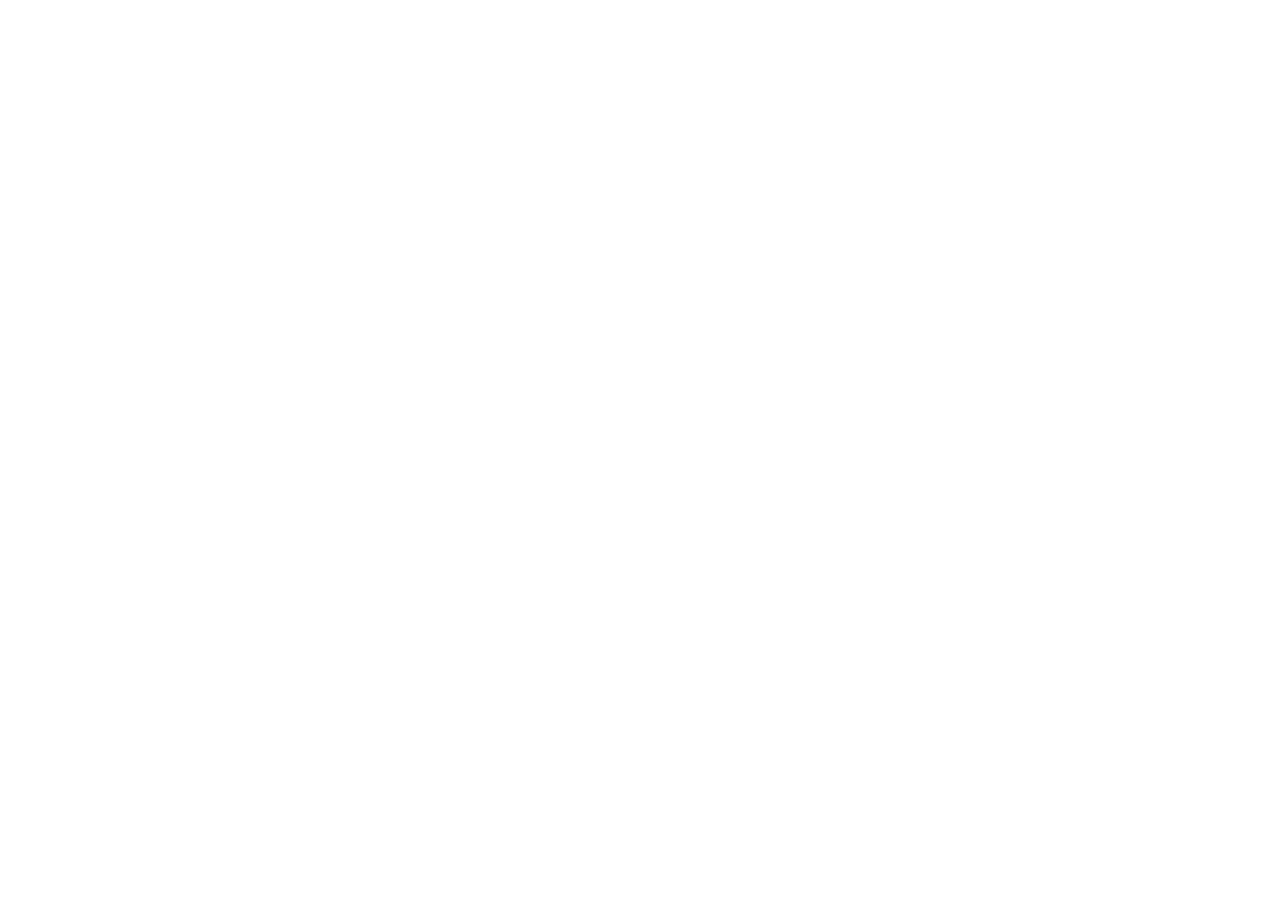
==== index.html @ fff1b851 "initial travel-page" ====
<!DOCTYPE html>
<html lang="en">
  <head>
    <meta charset="UTF-8" />
    <link rel="preconnect" href="https://fonts.googleapis.com" />
    <link rel="preconnect" href="https://fonts.gstatic.com" crossorigin />
    <link
      href="https://fonts.googleapis.com/css2?family=Oleo+Script:wght@700&family=Quicksand:wght@300;500;700&family=Raleway:wght@700&display=swap"
      rel="stylesheet"
    />
    <link rel="stylesheet" href="styles.css" />
  </head>
  <body></body>
</html>
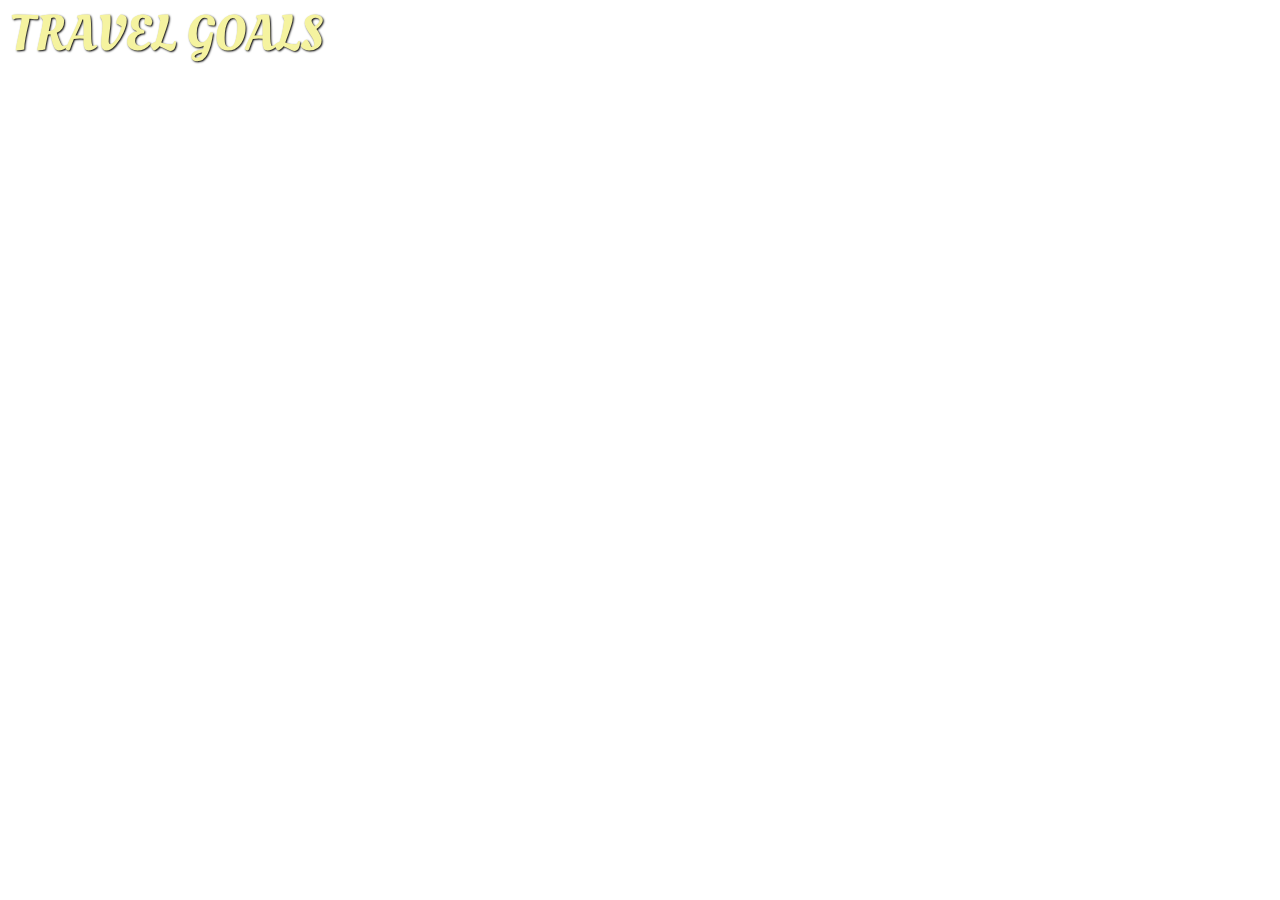
==== commit afd8c492: "add styles.css/modified css" ====
--- a/index.html
+++ b/index.html
@@ -8,7 +8,20 @@
       href="https://fonts.googleapis.com/css2?family=Oleo+Script:wght@700&family=Quicksand:wght@300;500;700&family=Raleway:wght@700&display=swap"
       rel="stylesheet"
     />
+    <link rel="stylesheet" href="shared.css" />
     <link rel="stylesheet" href="styles.css" />
   </head>
-  <body></body>
+  <body>
+    <header>
+      <div id="page-logo">
+        <a href="/index.html">travel goals</a>
+      </div>
+      <nav></nav>
+    </header>
+    <main>
+      <section></section>
+      <section></section>
+    </main>
+    <footer></footer>
+  </body>
 </html>
--- a/shared.css
+++ b/shared.css
@@ -0,0 +1,14 @@
+body {
+  font-family: 'Quicksand', sans-serif;
+  margin: 0;
+}
+
+#page-logo a {
+  padding: 10px;
+  font-family: 'Oleo Script', sans-serif;
+  color: rgb(245, 243, 160);
+  font-size: 50px;
+  text-decoration: none;
+  text-transform: uppercase;
+  text-shadow: 1px 1px 2px rgb(0, 0, 0);
+}
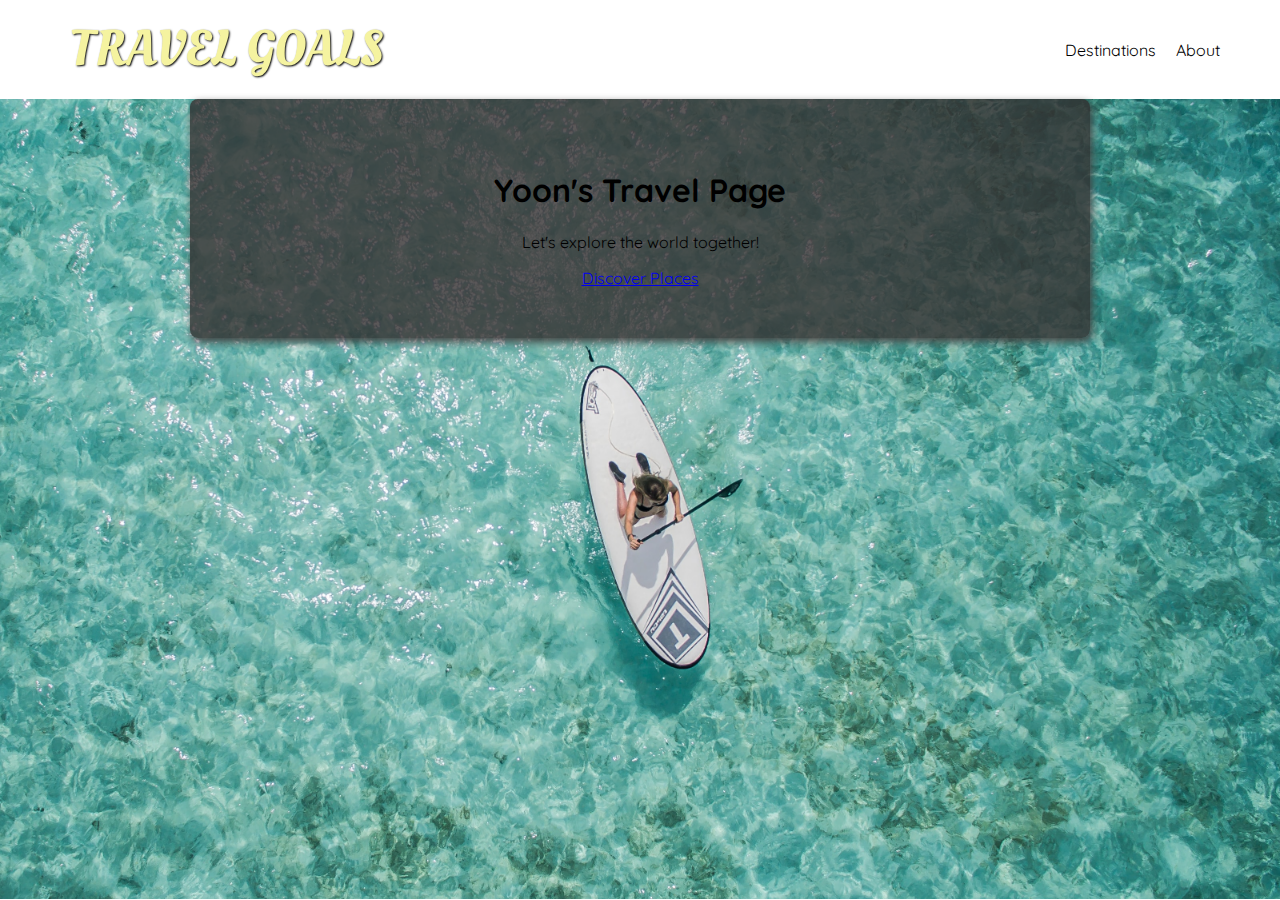
==== commit fb1d5ef9: "header / session 1 /background-image" ====
--- a/index.html
+++ b/index.html
@@ -10,17 +10,29 @@
     />
     <link rel="stylesheet" href="shared.css" />
     <link rel="stylesheet" href="styles.css" />
+    <title>Travel Goals</title>
   </head>
   <body>
     <header>
       <div id="page-logo">
         <a href="/index.html">travel goals</a>
       </div>
-      <nav></nav>
+      <nav>
+        <ul>
+          <li><a href="/destination.html"></a>Destinations</li>
+          <li><a href="/about.html"></a>About</li>
+        </ul>
+      </nav>
     </header>
     <main>
-      <section></section>
-      <section></section>
+      <section id="hero">
+        <div id="hero-contents">
+          <h1>Yoon's Travel Page</h1>
+          <p>Let's explore the world together!</p>
+          <a href="/places.html">Discover Places</a>
+        </div>
+      </section>
+      <section id="highlights"></section>
     </main>
     <footer></footer>
   </body>
--- a/shared.css
+++ b/shared.css
@@ -1,6 +1,19 @@
 body {
   font-family: 'Quicksand', sans-serif;
   margin: 0;
+}
+
+ul {
+  list-style: none;
+  margin: 0;
+  padding: 0;
+}
+
+header {
+  display: flex;
+  justify-content: space-between;
+  align-items: center;
+  padding: 15px 60px;
 }
 
 #page-logo a {
@@ -12,3 +25,12 @@
   text-transform: uppercase;
   text-shadow: 1px 1px 2px rgb(0, 0, 0);
 }
+
+header ul {
+  display: flex;
+}
+
+header li {
+  margin-left: 20px;
+  list-style: none;
+}
--- a/styles.css
+++ b/styles.css
@@ -0,0 +1,16 @@
+#hero {
+  height: 800px;
+  background-image: url(/images/icons/ocean.jpg);
+  background-position: center;
+  background-size: cover;
+}
+
+#hero-contents {
+  width: 900px;
+  background-color: rgba(51, 47, 47, 0.8);
+  box-shadow: 2px 4px 8px rgb(68, 67, 67);
+  border-radius: 8px;
+  text-align: center;
+  padding: 50px 0;
+  margin: 0 auto;
+}
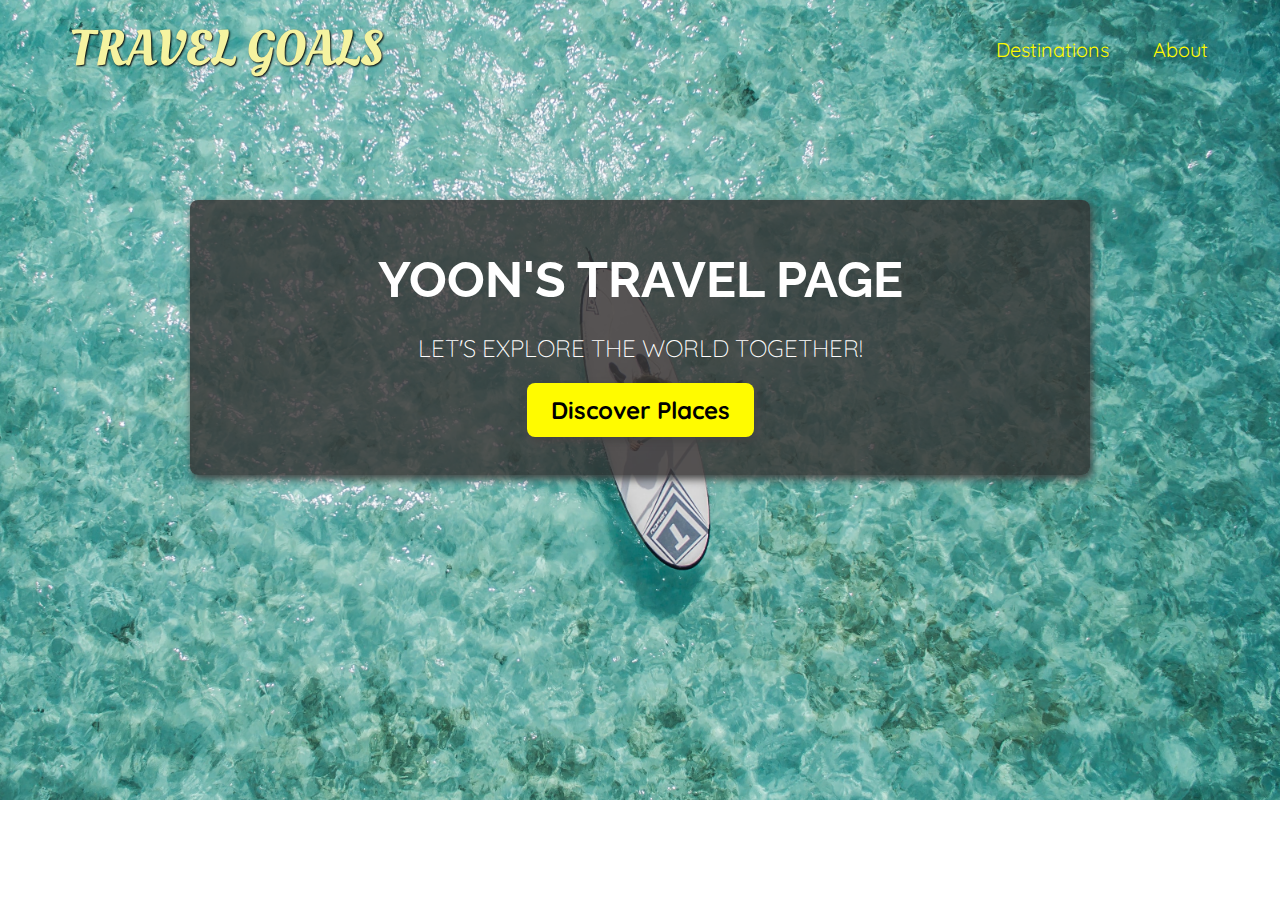
==== commit 56f1685d: "header complete" ====
--- a/index.html
+++ b/index.html
@@ -19,8 +19,8 @@
       </div>
       <nav>
         <ul>
-          <li><a href="/destination.html"></a>Destinations</li>
-          <li><a href="/about.html"></a>About</li>
+          <li><a href="/destination.html">Destinations</a></li>
+          <li><a href="/about.html">About</a></li>
         </ul>
       </nav>
     </header>
--- a/shared.css
+++ b/shared.css
@@ -14,6 +14,9 @@
   justify-content: space-between;
   align-items: center;
   padding: 15px 60px;
+  position: absolute; /* 화면을 띄워서 절대위치에 둠*/
+  width: 100%; /*header의 폭을 전체폭(여기서는 body)*/
+  box-sizing: border-box; /*header의 전체폭 기준을 body가 아니라 border-box로 변경*/
 }
 
 #page-logo a {
@@ -34,3 +37,17 @@
   margin-left: 20px;
   list-style: none;
 }
+
+header a {
+  color: rgb(255, 251, 0);
+  text-decoration: none;
+  font-size: 20px;
+  padding: 12px;
+  text-shadow: 1px 1px 2px rgba(0, 0, 0, 0.2);
+  border-radius: 6px;
+}
+
+header a:hover {
+  color: rgb(77, 77, 77);
+  background-color: rgb(255, 251, 0);
+}
--- a/styles.css
+++ b/styles.css
@@ -13,4 +13,37 @@
   text-align: center;
   padding: 50px 0;
   margin: 0 auto;
+  position: relative;
+  top: 200px;
 }
+
+#hero-contents h1 {
+  color: white;
+  text-transform: uppercase;
+  font-size: 50px;
+  font-family: 'Raleway', sans-serif;
+  margin: 0;
+}
+
+#hero-contents p {
+  color: white;
+  text-transform: uppercase;
+  font-size: 24px;
+  font-weight: 300;
+  margin-bottom: 32px;
+}
+
+#hero-contents a {
+  text-decoration: none;
+  color: black;
+  background-color: rgb(255, 251, 0);
+  padding: 12px 24px;
+  font-size: 24px;
+  font-weight: bold;
+  border-radius: 8px;
+  box-shadow: 2px 4px 8px rgb(68, 67, 67);
+}
+
+#hero-contents a:hover {
+  background-color: rgb(255, 230, 0);
+}
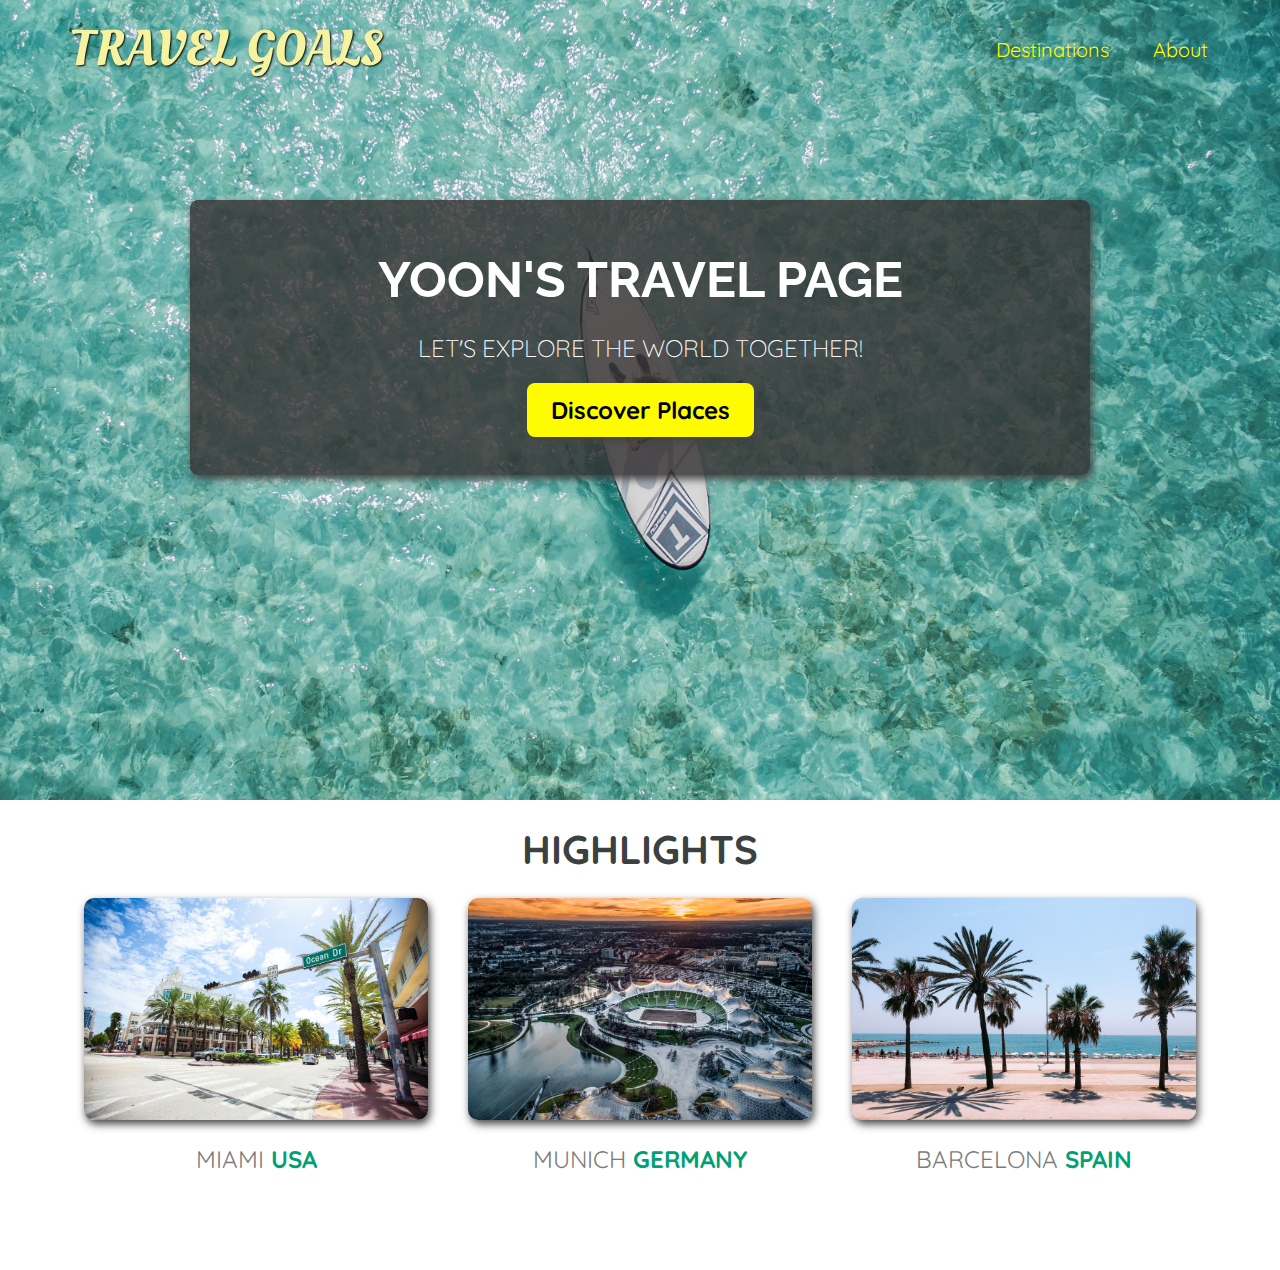
==== commit d551e814: "flex / object-fit / justify-content" ====
--- a/index.html
+++ b/index.html
@@ -32,7 +32,32 @@
           <a href="/places.html">Discover Places</a>
         </div>
       </section>
-      <section id="highlights"></section>
+      <section id="highlights">
+        <h2>highlights</h2>
+        <ul id="destinations">
+          <li class="destination">
+            <img
+              src="/images/places/miami.jpg"
+              alt="Miami streets on sunny day"
+            />
+            <p>Miami <strong>USA</strong></p>
+          </li>
+          <li class="destination">
+            <img
+              src="/images/places/munich.jpg"
+              alt="Munich stadium in winter"
+            />
+            <p>Munich <strong>Germany</strong></p>
+          </li>
+          <li class="destination">
+            <img
+              src="/images/places/barcelona.jpg"
+              alt="Palm beach in Barcelona"
+            />
+            <p>Barcelona <strong>Spain</strong></p>
+          </li>
+        </ul>
+      </section>
     </main>
     <footer></footer>
   </body>
--- a/styles.css
+++ b/styles.css
@@ -45,5 +45,45 @@
 }
 
 #hero-contents a:hover {
-  background-color: rgb(255, 230, 0);
+  background-color: rgb(255, 238, 0);
 }
+
+#highlights h2 {
+  text-transform: uppercase;
+  text-align: center;
+  font-size: 40px;
+  color: rgb(59, 65, 64);
+  margin: 24px 0;
+}
+
+#destinations {
+  display: flex;
+  width: 90%;
+  margin: auto;
+  margin-bottom: 40px;
+}
+
+.destination {
+  margin: 0 20px;
+  justify-content: center;
+  text-transform: uppercase;
+}
+
+.destination img {
+  height: 67%;
+  width: 100%;
+  box-shadow: 2px 4px 8px rgb(68, 67, 67);
+  border-radius: 10px;
+  object-fit: cover;
+}
+
+.destination p {
+  text-align: center;
+  font-size: 24px;
+  color: rgb(124, 123, 123);
+  margin: 20px 0;
+}
+
+.destination strong {
+  color: rgb(0, 160, 117);
+}
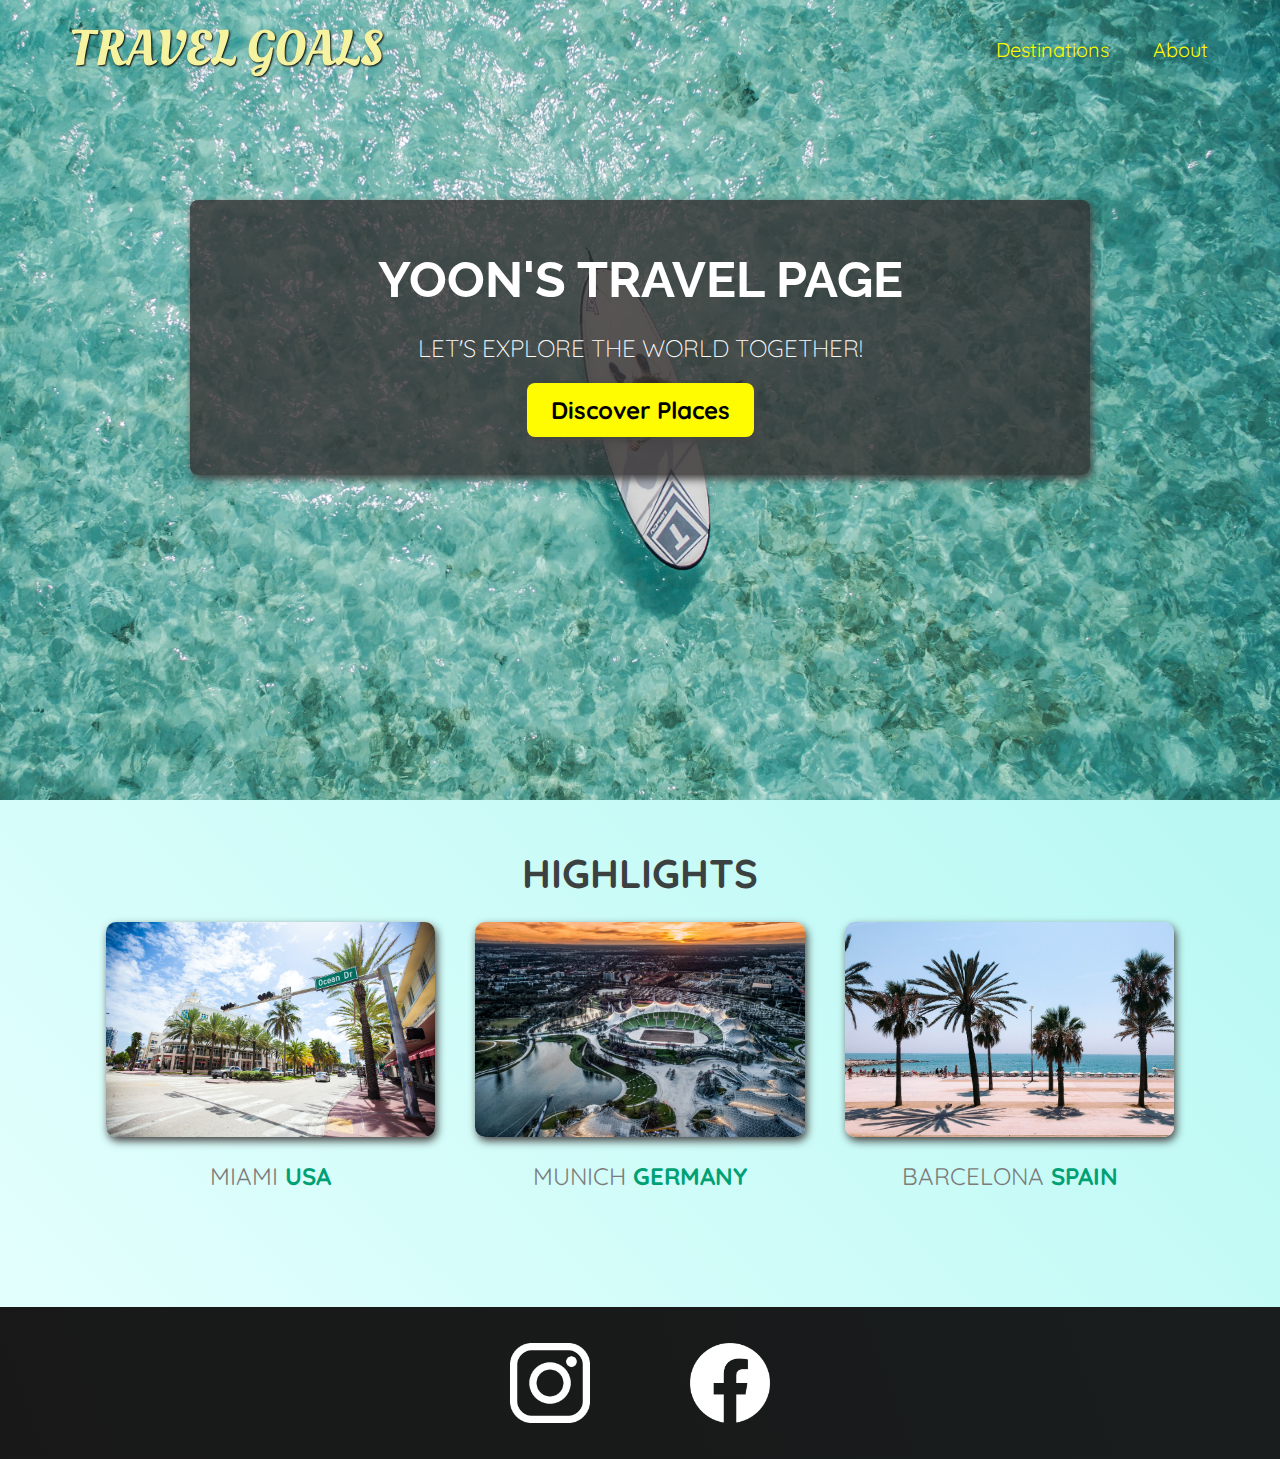
==== commit bc51bd55: "linear-gradient()" ====
--- a/index.html
+++ b/index.html
@@ -59,6 +59,19 @@
         </ul>
       </section>
     </main>
-    <footer></footer>
+    <footer>
+      <ul>
+        <li>
+          <a href="https://www.instagram.com"
+            ><img src="/images/icons/insta.png" alt="Instagram Logo"
+          /></a>
+        </li>
+        <li>
+          <a href="https://www.facebook.com"
+            ><img src="/images/icons/facebook.png" alt="Facebook Logo"
+          /></a>
+        </li>
+      </ul>
+    </footer>
   </body>
 </html>
--- a/shared.css
+++ b/shared.css
@@ -51,3 +51,24 @@
   color: rgb(77, 77, 77);
   background-color: rgb(255, 251, 0);
 }
+
+footer {
+  background: linear-gradient(70deg, rgb(24, 24, 24), rgb(25, 29, 29));
+  padding: 36px;
+}
+
+footer ul {
+  display: flex;
+  justify-content: center;
+}
+
+footer li {
+  width: 80px;
+  height: 80px;
+  margin: 0 50px;
+}
+
+footer img {
+  width: 100%;
+  height: 100%;
+}
--- a/styles.css
+++ b/styles.css
@@ -48,6 +48,11 @@
   background-color: rgb(255, 238, 0);
 }
 
+#highlights {
+  padding: 24px;
+  background: linear-gradient(45deg, rgb(227, 255, 253), rgb(184, 248, 243));
+}
+
 #highlights h2 {
   text-transform: uppercase;
   text-align: center;
